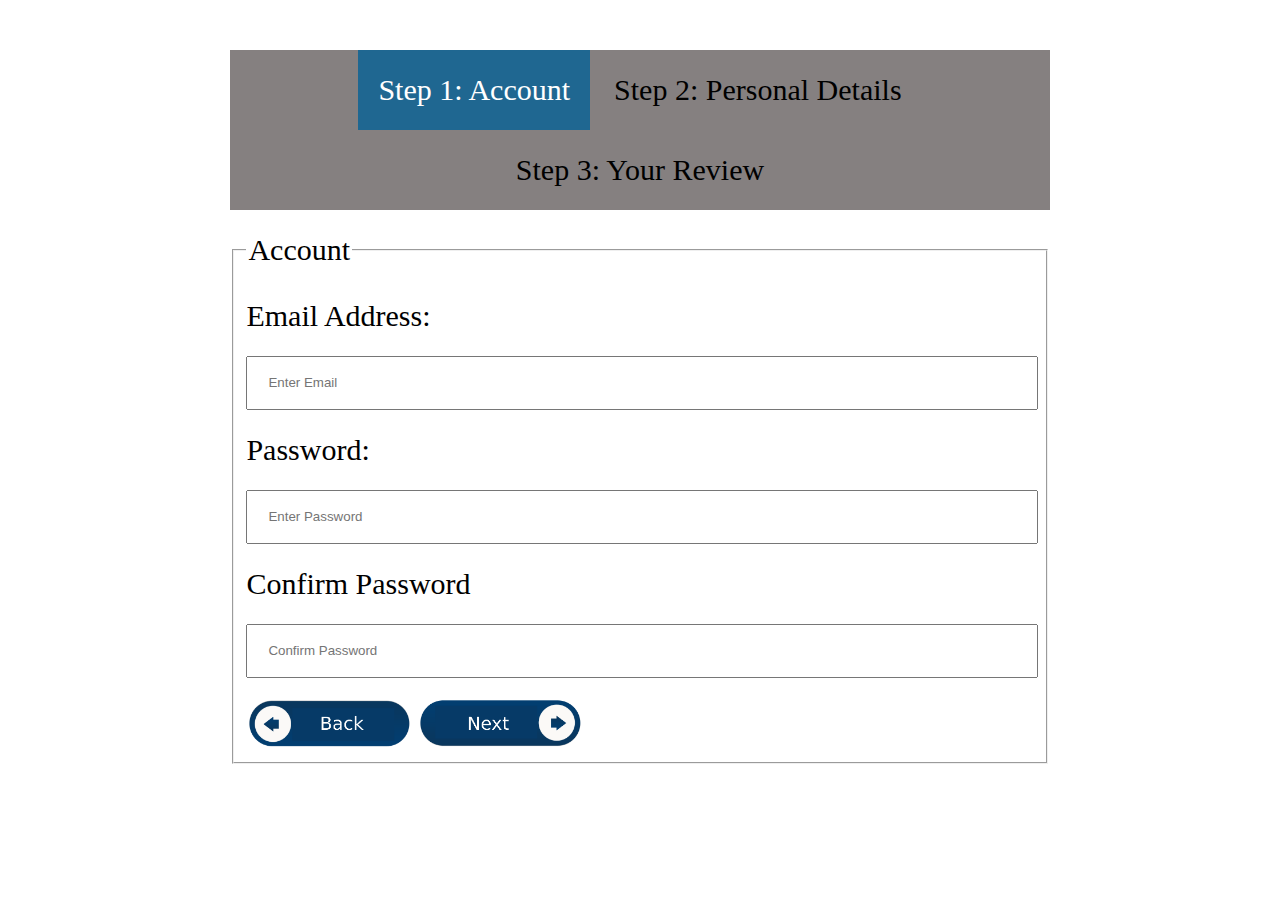
==== index.html @ cb20405d "Insert Form" ====
<!DOCTYPE html>
<html lang="en">
<head>
    <meta charset="UTF-8">
    <meta name="viewport" content="width=device-width, initial-scale=1.0">
    <title>Account</title>
    <link rel="stylesheet" href="style.css">
</head>
<body>
    <div class="form-step">
        <span class="first-step" >Step 1: Account</span>
        <span class="second-step">Step 2: Personal Details</span>
        <span class="third-step">Step 3: Your Review</span>
    </div>
    <form>
        <fieldset>
            <legend>Account</legend>
            <label for="email">Email Address:</label><br>
                <input type="email" placeholder="Enter Email" id="email"><br>
            <label for="password">Password:</label><br>
                <input type="password" placeholder="Enter Password" id="password"><br>
            <label for="confirm-password">Confirm Password</label><br>
                <input type="password" placeholder="Confirm Password" id="confirm-password">
                <input type="image" src="images/back.png" width="150px" height="50px" class="button">
                <input type="image" src="images/next.png" width="150px" height="50px" class="button">
        </fieldset>
    </form>
</body>
</html>
---- style.css ----
body {
    width: 64%;
    margin: 50px auto;
}
.form-step {
    background: #858080;
    text-align: center;
    /* padding: 20px; */
    margin-bottom: 20px;
}
.form-step span {
    font-size: 30px;
    line-height: 40px;
    color: #000;
    padding: 20px;
    display: inline-block;
}
form legend {
    font-size: 30px;
    line-height: 40px;
    font-family: fantasy;
    margin-bottom: 20px;
}
form label {
    font-size: 30px;
    line-height: 40px;
    font-family: fantasy;
}
form input {
    width: 95%;
    height: 50px;
    margin: 20px 0;
    padding: 0 20px;
}
.form-step span.first-step {
    background: #005f96c4;
    color: #fff;
}
form input.button {
    width: unset;
    margin: 0;
    padding: 0;
}
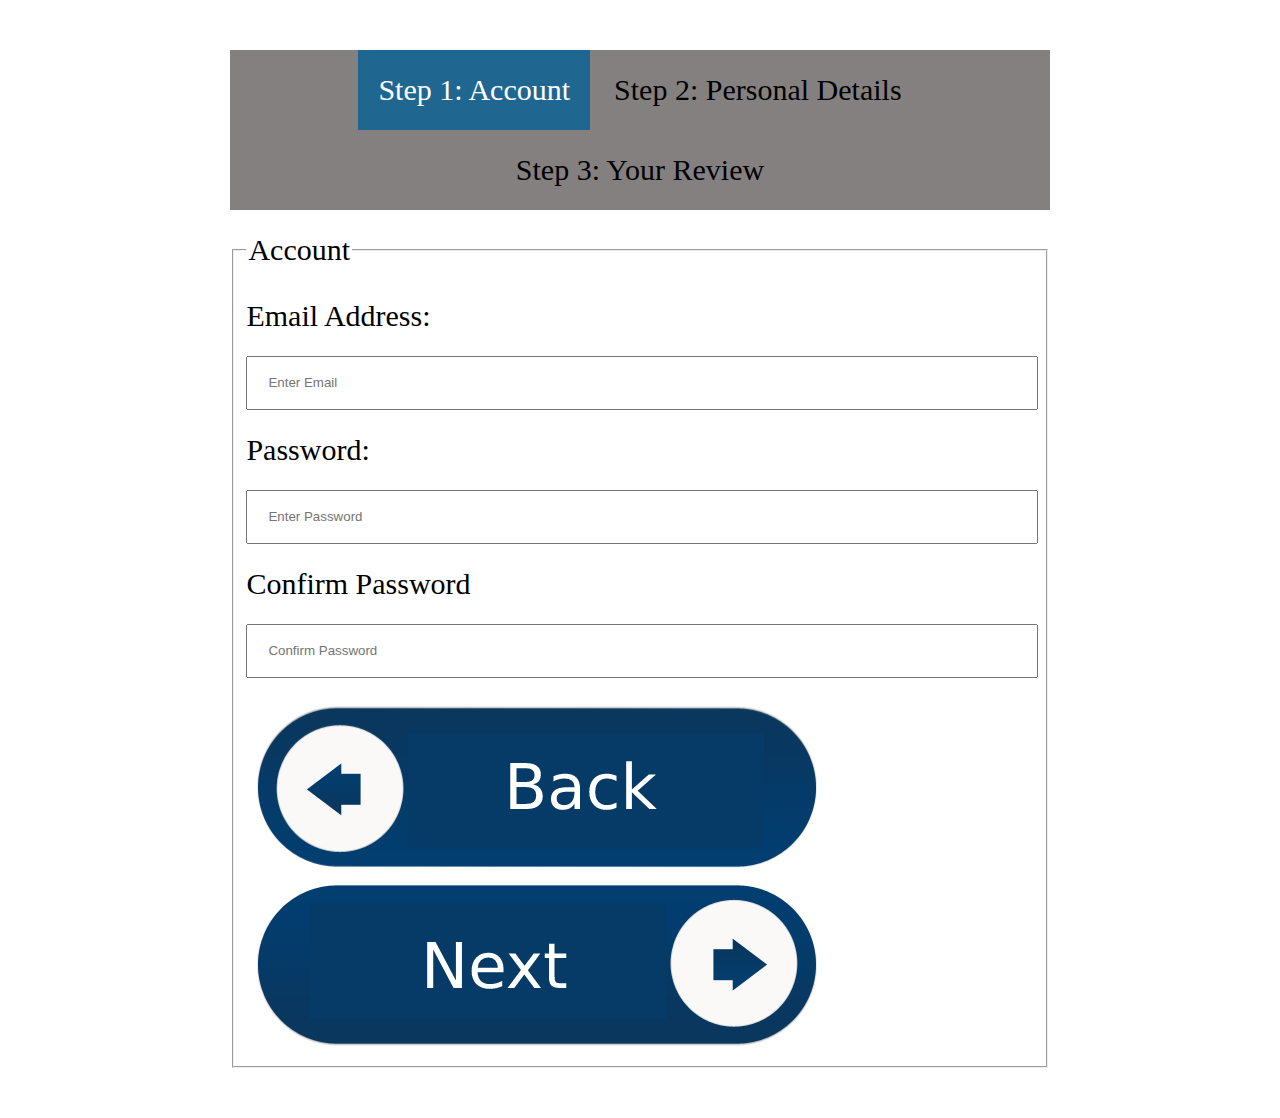
==== commit 8beca955: "Button Changes" ====
--- a/index.html
+++ b/index.html
@@ -21,8 +21,8 @@
                 <input type="password" placeholder="Enter Password" id="password"><br>
             <label for="confirm-password">Confirm Password</label><br>
                 <input type="password" placeholder="Confirm Password" id="confirm-password">
-                <input type="image" src="images/back.png" width="150px" height="50px" class="button">
-                <input type="image" src="images/next.png" width="150px" height="50px" class="button">
+                <a href="#"><img src="images/back.png" alt="Back"></a>
+                <a href="#"><img src="images/next.png" alt="Next"></a>
         </fieldset>
     </form>
 </body>
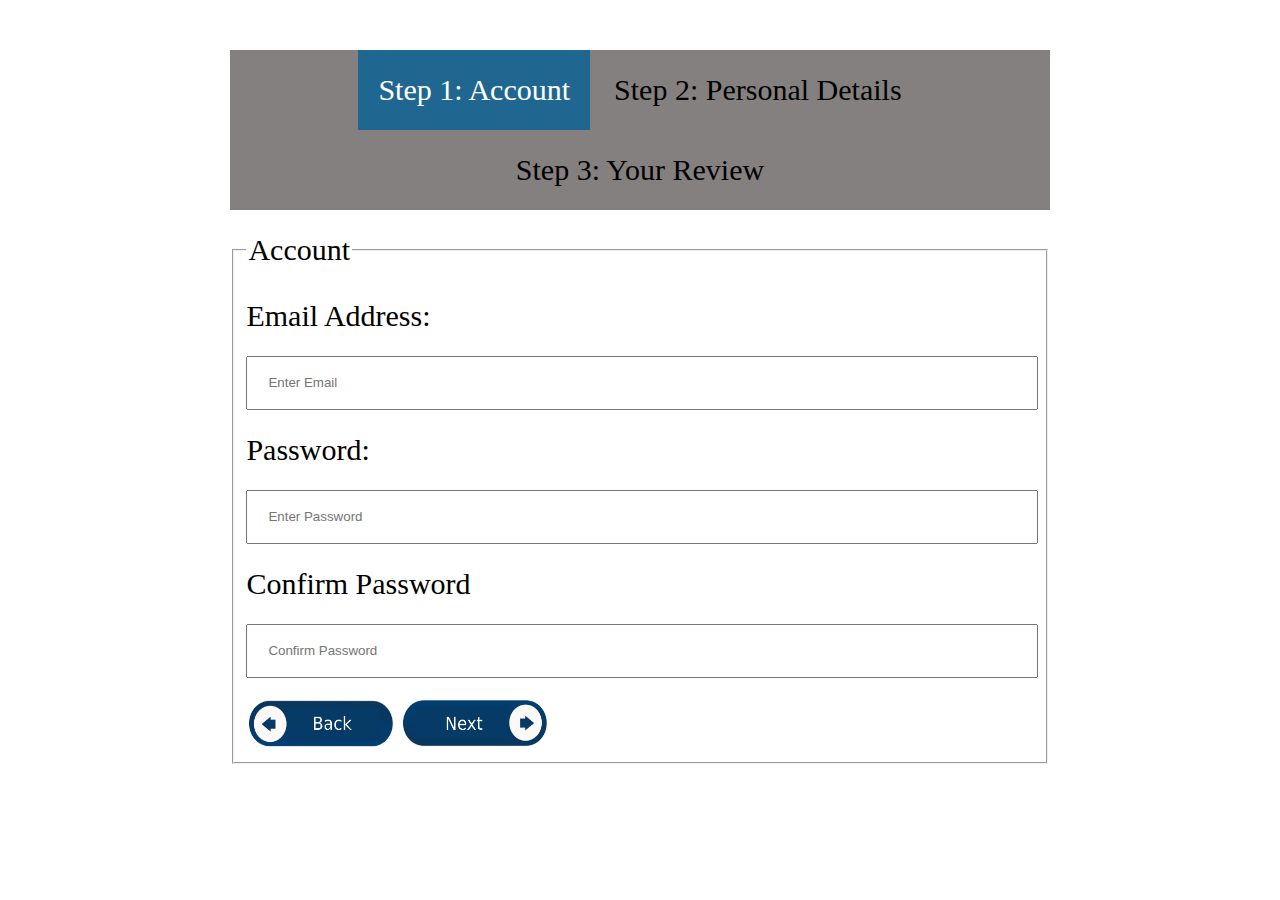
==== commit d32fde7e: "Changes" ====
--- a/index.html
+++ b/index.html
@@ -21,8 +21,8 @@
                 <input type="password" placeholder="Enter Password" id="password"><br>
             <label for="confirm-password">Confirm Password</label><br>
                 <input type="password" placeholder="Confirm Password" id="confirm-password">
-                <a href="#"><img src="images/back.png" alt="Back"></a>
-                <a href="#"><img src="images/next.png" alt="Next"></a>
+                <a href="#"><img src="images/back.png" alt="Back" width="150px" height="50px"></a>
+                <a href="#"><img src="images/next.png" alt="Next" width="150px" height="50px"></a>
         </fieldset>
     </form>
 </body>
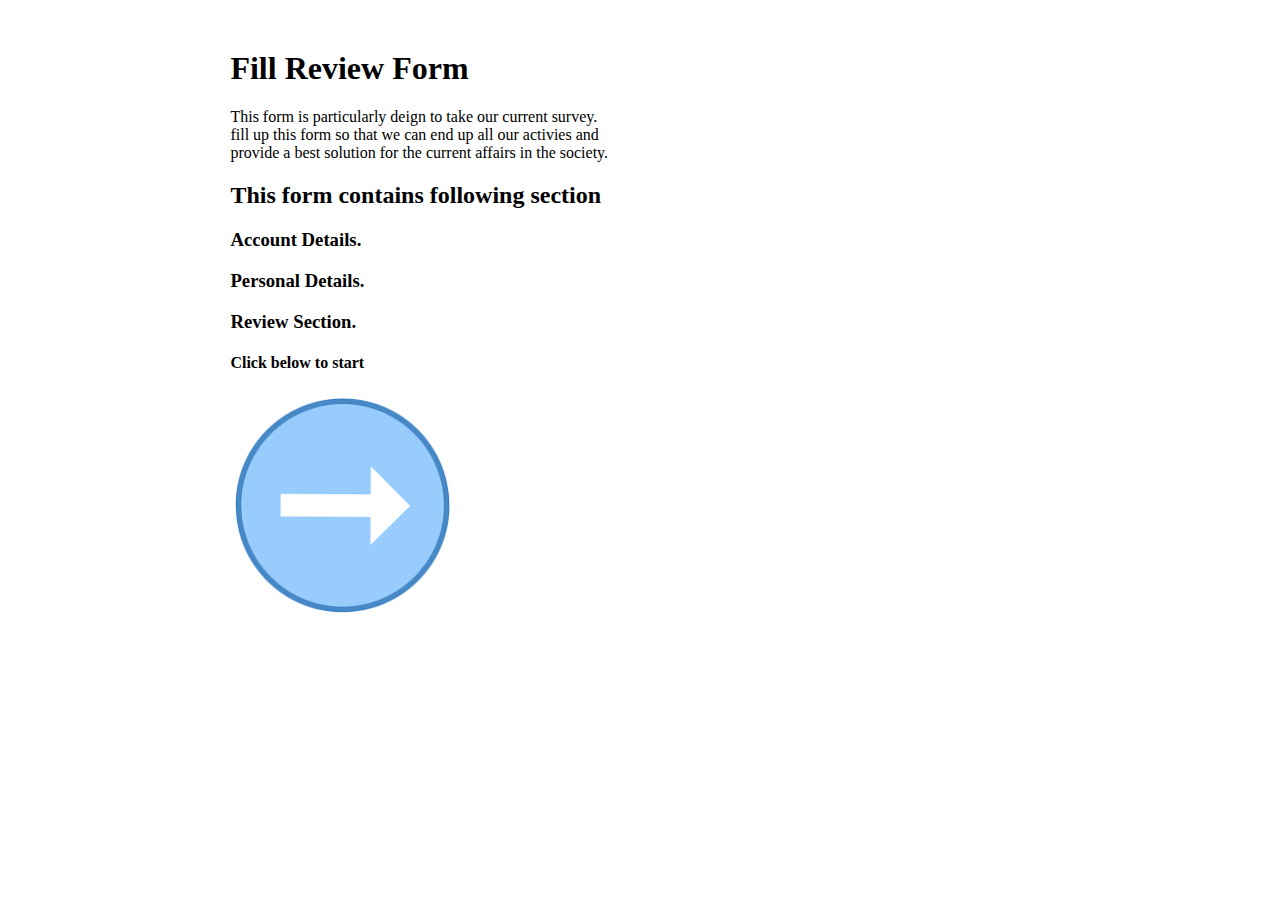
==== commit 56f55951: "Insert Index File And Changes" ====
--- a/index.html
+++ b/index.html
@@ -3,27 +3,22 @@
 <head>
     <meta charset="UTF-8">
     <meta name="viewport" content="width=device-width, initial-scale=1.0">
-    <title>Account</title>
+    <title>Review Form</title>
     <link rel="stylesheet" href="style.css">
 </head>
 <body>
-    <div class="form-step">
-        <span class="first-step" >Step 1: Account</span>
-        <span class="second-step">Step 2: Personal Details</span>
-        <span class="third-step">Step 3: Your Review</span>
+    <div class="form-head">
+        <h1>Fill Review Form</h1>
+        <p>This form is particularly deign to take our current survey.<br>
+            fill up this form so that we can end up all our activies and <br>
+            provide a best solution for the current affairs in the society.
+        </p>
+        <h2>This form contains following section</h2>
+        <h3>Account Details.</h3>
+        <h3>Personal Details.</h3>
+        <h3>Review Section.</h3>
+        <h4>Click below to start</h4>
+        <img src="images/index.png" alt="No Image">
     </div>
-    <form>
-        <fieldset>
-            <legend>Account</legend>
-            <label for="email">Email Address:</label><br>
-                <input type="email" placeholder="Enter Email" id="email"><br>
-            <label for="password">Password:</label><br>
-                <input type="password" placeholder="Enter Password" id="password"><br>
-            <label for="confirm-password">Confirm Password</label><br>
-                <input type="password" placeholder="Confirm Password" id="confirm-password">
-                <a href="#"><img src="images/back.png" alt="Back" width="150px" height="50px"></a>
-                <a href="#"><img src="images/next.png" alt="Next" width="150px" height="50px"></a>
-        </fieldset>
-    </form>
 </body>
 </html>